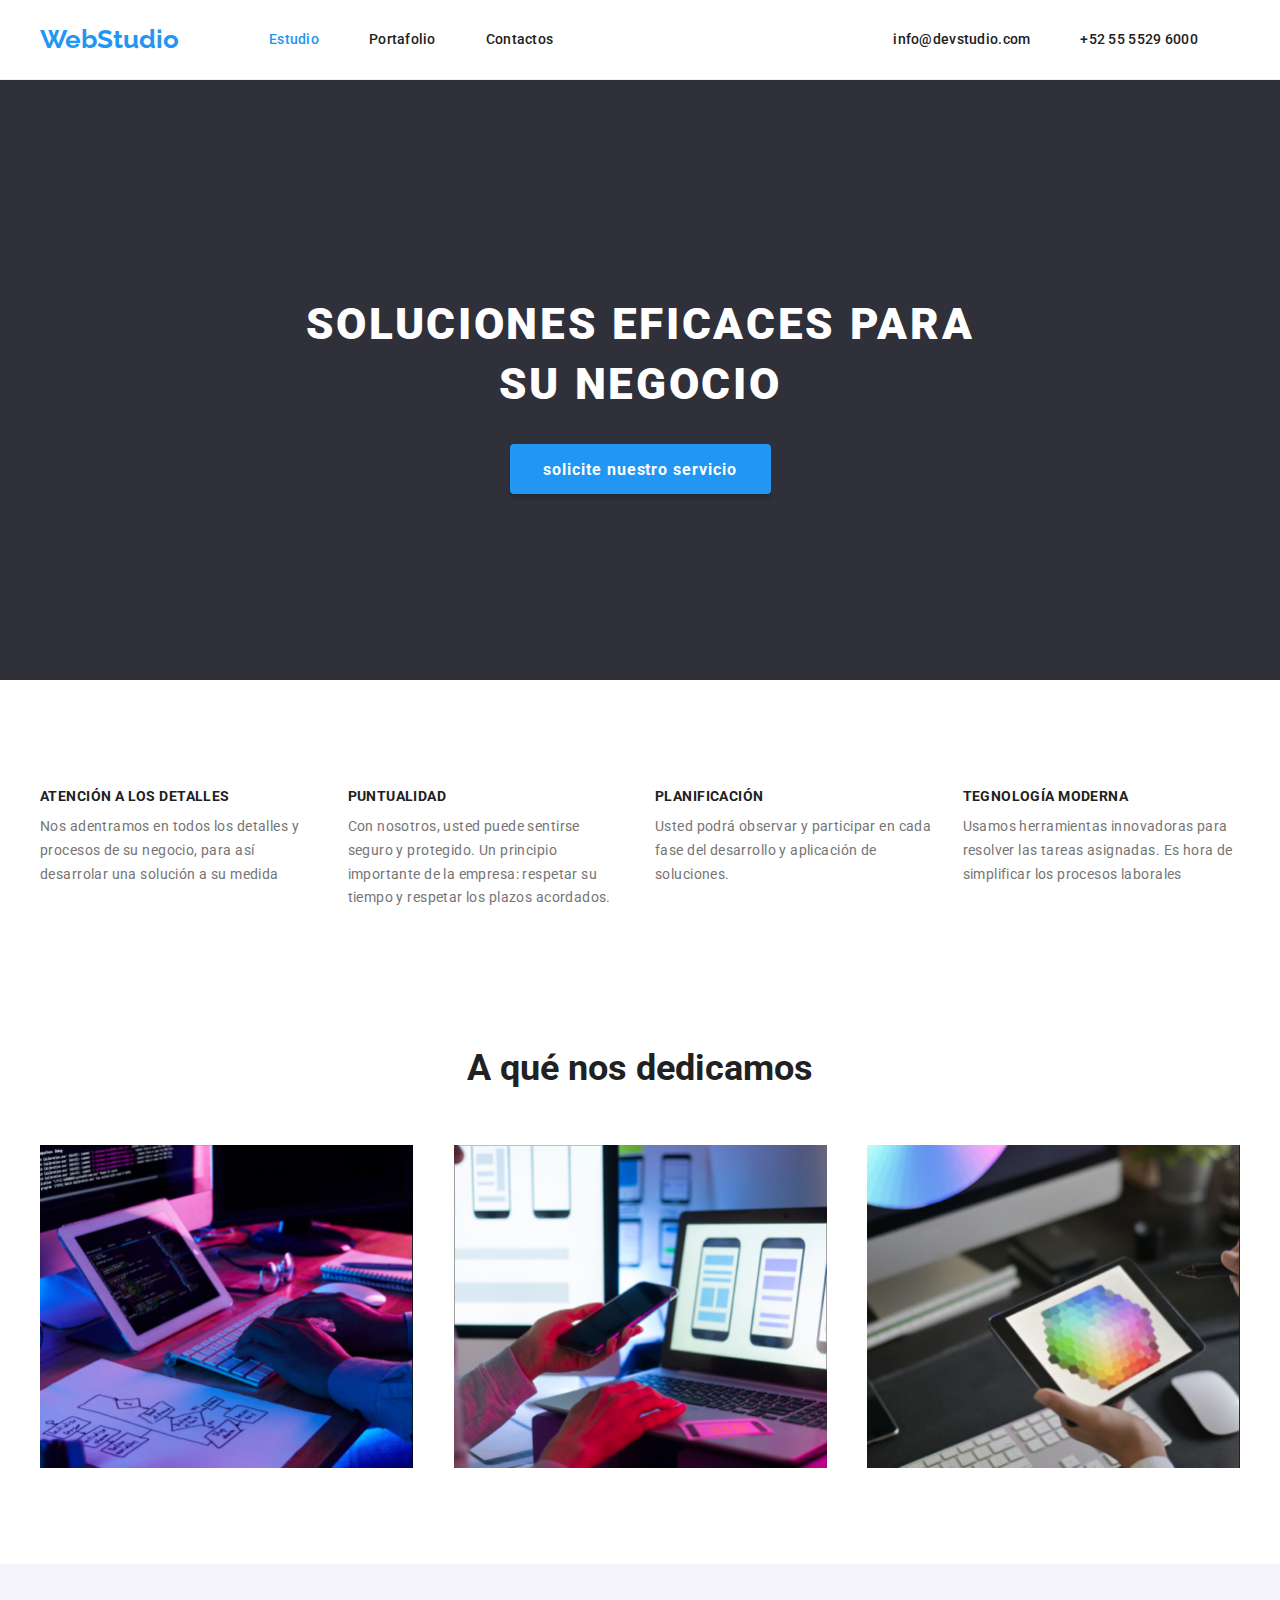
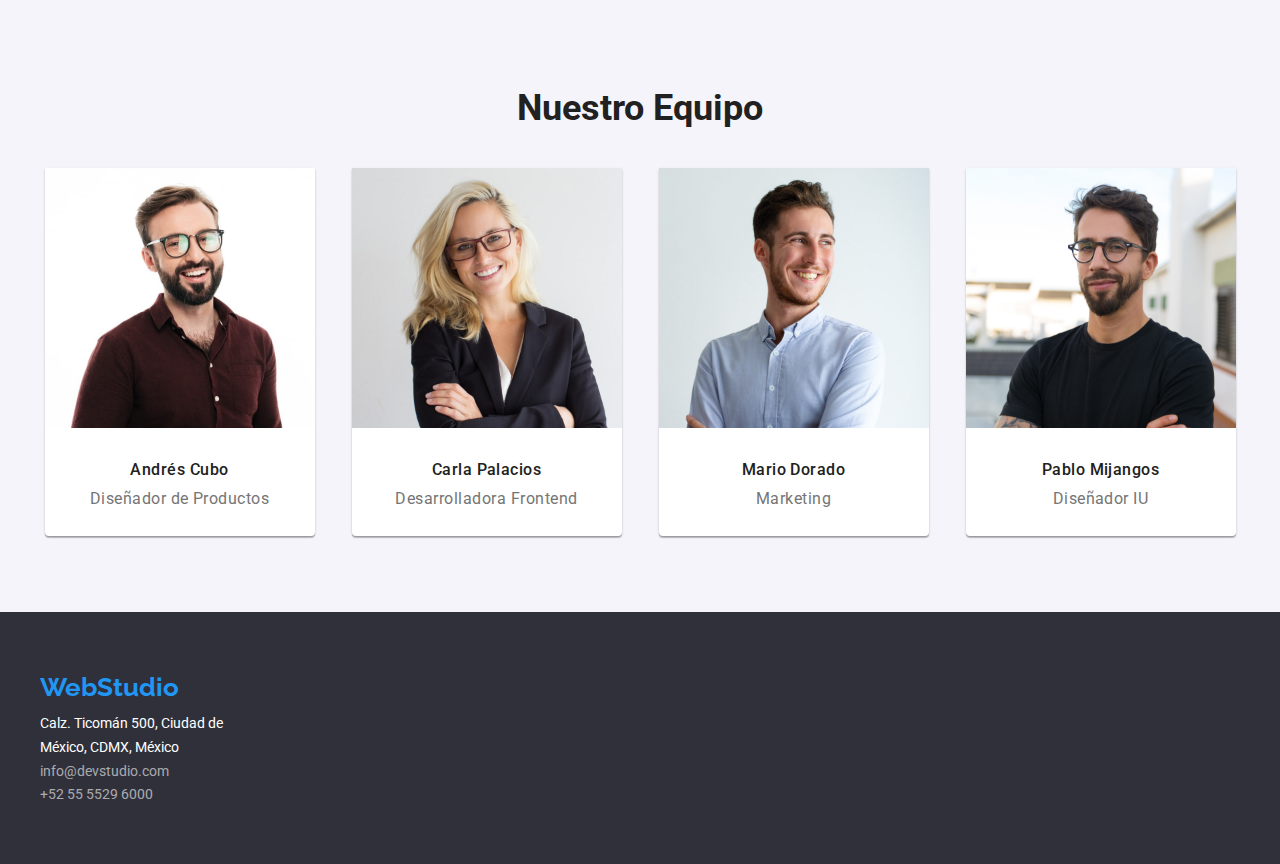
==== index.html @ 9f76a549 "t4-start-line" ====
<!DOCTYPE html>
<html lang="en">
  <head>
    <meta charset="UTF-8" />
    <meta http-equiv="X-UA-Compatible" content="IE=edge" />
    <meta name="viewport" content="width=device-width, initial-scale=1.0" />
    <title>WebStudio</title>
    <link rel="preconnect" href="https://fonts.googleapis.com" />
    <link rel="preconnect" href="https://fonts.gstatic.com" crossorigin />
    <link
      href="https://fonts.googleapis.com/css2?family=Bebas+Neue&family=Blaka&family=Montserrat:wght@400;700&family=Raleway:wght@700&family=Roboto:ital,wght@0,400;0,500;0,700;0,900;1,400;1,500;1,700&display=swap"
      rel="stylesheet"
    />
    <link
      rel="stylesheet"
      href="https://cdnjs.cloudflare.com/ajax/libs/modern-normalize/1.0.0/modern-normalize.min.css"
    />
    <link href="./css/styles.css" rel="stylesheet" />
  </head>
  <body>
    <header class="header-section container-header">
      <div class="container container-header">
        <nav class="nav-header">
          <a class="logo header-logo" href="#">WebStudio</a>
          <ul class="container-ul">
            <li>
              <a class="nav-item current" href="./index.html">Estudio</a>
            </li>
            <li>
              <a class="nav-item" href="./portfolio.html">Portafolio</a>
            </li>
            <li>
              <a class="nav-item" href="#">Contactos</a>
            </li>
          </ul>
        </nav>

        <!-- contenedor derecho -->
        <ul class="nav-info">
          <li class="phone-info">
            <a href="tel:+525555296000">+52 55 5529 6000</a>
          </li>
          <li class="email-info">
            <a href="mailto:info@devstudio.com">info@devstudio.com</a>
          </li>
        </ul>
      </div>
    </header>

    <!-- contenedor main -->
    <main>
      <section class="h1-section">
        <h1 class="h1">soluciones eficaces para su negocio</h1>
        <!-- DEFINIR EL TIPO DE ELEMENTO INPUT O BUTTON PARA EL SIGUIENTE... -->
        <button type="button" class="button-service">
          <span class="service-text-button">solicite nuestro servicio</span>
        </button>
      </section>

      <!-- contenedor servicios -->
      <section class="container services-section">
        <h2 class="services" hidden>servicios</h2>
        <ul class="container-services">
          <li class="container-service-item">
            <h3 class="service">atención a los detalles</h3>
            <p class="service-text">
              Nos adentramos en todos los detalles y procesos de su negocio,
              para así desarrolar una solución a su medida
            </p>
          </li>
          <li class="container-service-item">
            <h3 class="service">puntualidad</h3>
            <p class="service-text">
              Con nosotros, usted puede sentirse seguro y protegido. Un
              principio importante de la empresa: respetar su tiempo y respetar
              los plazos acordados.
            </p>
          </li>
          <li class="container-service-item">
            <h3 class="service">planificación</h3>
            <p class="service-text">
              Usted podrá observar y participar en cada fase del desarrollo y
              aplicación de soluciones.
            </p>
          </li>
          <li class="container-service-item">
            <h3 class="service">tegnología moderna</h3>
            <p class="service-text">
              Usamos herramientas innovadoras para resolver las tareas
              asignadas. Es hora de simplificar los procesos laborales
            </p>
          </li>
        </ul>
      </section>

      <!-- visión de la empresa -->
      <section class="container vision-section">
        <h2 class="vision-introduction">A qué nos dedicamos</h2>
        <ul class="flex-products-images">
          <li>
            <img
              class="product-image"
              src="./images/estudio.jpg"
              width="373"
              alt="equipo monitor"
            />
          </li>
          <li>
            <img
              class="product-image"
              src="./images/estudio(1).jpg"
              width="373"
              alt="equipo phone"
            />
          </li>
          <li>
            <img
              class="product-image"
              src="./images/estudio(2).jpg"
              width="373"
              alt="equipo tablet"
            />
          </li>
        </ul>
      </section>

      <!-- contenedor Team -->
      <section class="team">
        <div class="container container-team">
          <h2 class="our-team">Nuestro Equipo</h2>
          <ul class="container-ul-team">
            <li>
              <div class="worker-card">
                <img
                  class="member-image"
                  src="./images/team.jpg"
                  width="270"
                  alt="diseñador de productos, Andrés Cubo"
                />
                <h3 class="member">Andrés Cubo</h3>
                <p class="profession">Diseñador de Productos</p>
              </div>
            </li>
            <li>
              <div class="worker-card">
                <img
                  class="member-image"
                  src="./images/team(1).jpg"
                  width="270"
                  alt="desarroladora frontend, Carla Palacios"
                />
                <h3 class="member">Carla Palacios</h3>
                <p class="profession">Desarrolladora Frontend</p>
              </div>
            </li>
            <li>
              <div class="worker-card">
                <img
                  class="member-image"
                  src="./images/team(2).jpg"
                  width="270"
                  alt="marketing, Mario Dorado"
                />
                <h3 class="member">Mario Dorado</h3>
                <p class="profession">Marketing</p>
              </div>
            </li>
            <li>
              <div class="worker-card">
                <img
                  class="member-image"
                  src="./images/team(3).jpg"
                  width="270"
                  alt="diseñador IU, Pablo Mijangos"
                />
                <h3 class="member">Pablo Mijangos</h3>
                <p class="profession">Diseñador IU</p>
              </div>
            </li>
          </ul>
        </div>
      </section>
    </main>

    <!-- contenedor Footer -->
    <footer class="footer-section">
      <div class="container">
        <a
          class="logo footer-logo"
          href="#"
          target="_blank"
          rel="noreferrer noopener"
          >WebStudio</a
        >
        <address class="footer-address container-address">
          <ul>
            <li>
              <a
                href="https://goo.gl/maps/6RyMc8973b48PpKp9"
                target="blank"
                rel="noreferrer noopener"
                >Calz. Ticomán 500, Ciudad de México, CDMX, México</a
              >
            </li>
            <li class="info">
              <a href="mailto:info@devstudio.com">info@devstudio.com</a>
            </li>
            <li class="info">
              <a href="tel:+525555296000">+52 55 5529 6000</a>
            </li>
          </ul>
        </address>
      </div>
    </footer>
  </body>
</html>
---- css/styles.css ----
/* variables */

:root {
  --main-interaction-color: #2196f3;
  --main-footer-color: #2f303a;
  --white-text-color: #ffffff;
  --text-color: #757575;
  --color-black: #000000;
  --nav-item-color: #212121;
  --contenedor-team-color: #f5f4fa;
  --border-cards-color: #eeeeee;
}

/* individual elementos */

/* html {
  cursor: url(../images/Vector.png);
} */

body {
  font-family: 'Roboto', sans-serif;
  font-size: 14px;
  line-height: 1;
  font-weight: 400;
  background-color: var(--white-text-color);
  margin: 0 auto;
}

a {
  color: currentColor;
  text-decoration: none;
}

/* pseudo clases */ /* pseudo clases */ /* pseudo clases */

[class='header-section'] a:hover,
[class='footer-section'] a:hover {
  cursor: pointer;
}

[class='nav-info'] a:hover {
  cursor: pointer;
  color: var(--main-interaction-color);
}

[class='header-section'] a:active,
.nav-info > li:active,
.container-ul a:active {
  color: var(--main-interaction-color);
}

.button-images:hover,
.button-service:hover {
  background-color: var(--main-interaction-color);
  color: var(--white-text-color);
  box-shadow: 0px 3px 1px rgba(0, 0, 0, 0.1), 0px 1px 2px rgba(0, 0, 0, 0.08),
    0px 2px 2px rgba(0, 0, 0, 0.12);
  cursor: pointer;
}

/* clases */ /* clases */ /* clases */ /* clases */

ul {
  list-style-type: none;
  padding: 0;
  margin: 0;
}

.container {
  width: 1200px;
  margin: 0 auto;
}

/* contenedor header */

.header-section {
  border-bottom: 1px solid var(--border-cards-color);
}

.container-header {
  display: flex;
  align-items: center;
  height: 80px;
  gap: 340px;
}

.nav-header {
  display: flex;
  gap: 90px;
  align-items: center;
}

.container-ul {
  display: flex;
  gap: 50px;
}

.logo {
  font-family: 'Raleway';
  font-weight: 700;
  font-size: 26px;
  line-height: 1.19;
  color: var(--main-interaction-color);
}

.header-logo {
}

.nav-item {
  font-family: 'Roboto';
  font-weight: 500;
  font-size: 14px;
  line-height: 1.14;
  color: var(--nav-item-color);
  display: flex;
  letter-spacing: 0.02em;
}

.nav-info {
  font-family: 'Roboto';
  font-weight: 500;
  font-size: 14px;
  line-height: 1.14;
  color: var(--nav-item-color);
  letter-spacing: 0.02em;
  display: flex;
  flex-direction: row-reverse;
  gap: 50px;
}

.current {
  color: var(--main-interaction-color);
}

/* contenedor main */

.h1-section {
  background-color: var(--main-footer-color);
  height: 600px;
  display: flex;
  flex-direction: column;
  justify-content: center;
  align-items: center;
}

.h1 {
  font-family: 'Roboto';
  font-weight: 900;
  font-size: 44px;
  line-height: 1.36;
  width: 696px;
  height: 120px;
  color: var(--white-text-color);
  text-align: center;
  letter-spacing: 0.06em;
  text-transform: uppercase;
}

.button-service {
  font-family: 'Roboto';
  font-weight: 700;
  font-size: 16px;
  line-height: 1.87;
  width: 261px;
  height: 50px;
  border: 0;
  background-color: var(--main-interaction-color);
  box-shadow: 0px 4px 4px rgba(0, 0, 0, 0.15);
  border-radius: 4px;
}

.service-text-button {
  color: var(--white-text-color);
  letter-spacing: 0.06em;
}

/* contenedor main portfolio ---------------------------*/

.button-images {
  font-family: 'Roboto';
  font-weight: 500;
  font-size: 16px;
  line-height: 1.6;
  background-color: var(--contenedor-team-color);
  color: var(--nav-item-color);
  flex-basis: calc((100% - 32px) / 5);
  border: 0;
  border-radius: 4px;
  /* margin: 0 4px; */
  padding: 6px 24px;
}

.current-button {
  color: var(--white-text-color);
  background-color: var(--main-interaction-color);
}

.container-buttons {
  display: flex;
  flex-direction: row;
  justify-content: center;
  margin-top: 112px;
  gap: 8px;
}

/* contenedor main portfolio imagenes */

.container-cards {
  display: flex;
  flex-direction: row;
  flex-wrap: wrap;
  /* justify-content: space-between; */
  margin-top: 50px;
  padding-bottom: 82px;
  column-gap: 30px;
}

.card-area {
  margin-bottom: 30px;
  border: 1px solid var(--border-cards-color);
  /* flex-basis: calc((100% - 180px) / 9); */
  flex-basis: calc((100% - 240px) / 9);
}

.card-area:hover {
  border: 1px solid var(--border-cards-color);
  box-shadow: 0px 1px 1px rgba(0, 0, 0, 0.12), 0px 4px 4px rgba(0, 0, 0, 0.06),
    1px 4px 6px rgba(0, 0, 0, 0.16);
  cursor: pointer;
}

.orientation-project {
  font-family: 'Roboto';
  font-weight: 700;
  font-size: 18px;
  line-height: 2;
  color: var(--nav-item-color);
  width: 322px;
  height: 36px;
  padding-left: 24px;
  margin-bottom: 4px;
}

.area {
  font-family: 'Roboto';
  font-style: normal;
  font-weight: 400;
  font-size: 16px;
  line-height: 1.87;
  color: var(--text-color);
  width: 322px;
  height: 30px;
  padding-left: 24px;
  margin-top: 4px;
}

/* contenedor servicios */

.services-section {
  display: flex;
  flex-direction: column;
  justify-content: center;
  margin-top: 95px;
  margin-bottom: 94px;
}

.container-services {
  display: flex;
  gap: 30px;
}

.container-service-item {
  display: inline-block;
  flex-basis: calc((100% - 90px) / 4);
}

.service {
  font-family: 'Roboto';
  font-weight: 700;
  font-size: 14px;
  line-height: 1.14;
  color: var(--nav-item-color);
  letter-spacing: 0.03em;
  text-transform: uppercase;
  margin-bottom: 10px;
}

.service-text {
  font-family: 'Roboto';
  font-weight: 400;
  font-size: 14px;
  line-height: 1.7;
  color: var(--text-color);
  letter-spacing: 0.03em;
  margin-top: 10px;
}

/* contenedor vision de la empresa */

.vision-section {
  display: flex;
  flex-direction: column;
  justify-content: center;
  margin-top: 94px;
  margin-bottom: 94px;
}

.vision-introduction {
  font-family: 'Roboto';
  font-weight: 700;
  font-size: 36px;
  line-height: 1.16;
  color: var(--nav-item-color);
  text-align: center;
  margin-bottom: 55.05px;
}

.flex-products-images {
  display: flex;
  justify-content: space-between;
}

/* contenedor team */

.container-team {
  display: flex;
  flex-direction: column;
  align-items: center;
  height: 648px;
}

.container-ul-team {
  display: flex;
  flex-direction: row;
  gap: 37px;
}

.team {
  background-color: var(--contenedor-team-color);
}

.our-team {
  font-family: 'Roboto';
  font-weight: 700;
  font-size: 36px;
  line-height: 1.16;
  color: var(--nav-item-color);
  height: 42px;
  padding-top: 94px;
  padding-bottom: 50px;
}

.member {
  font-family: 'Roboto';
  font-weight: 500;
  font-size: 16px;
  line-height: 1.18;
  color: var(--nav-item-color);
  text-align: center;
  letter-spacing: 0.03em;
  padding-top: 15px;
  margin-bottom: 10px;
}

.profession {
  font-family: 'Roboto';
  font-weight: 400;
  font-size: 16px;
  line-height: 1.18;
  color: var(--text-color);
  text-align: center;
  letter-spacing: 0.03em;
  margin-top: 10px;
}

.worker-card {
  background-color: var(--white-text-color);
  width: 270px;
  height: 368px;
  box-shadow: 0px 1px 3px rgba(0, 0, 0, 0.12), 0px 1px 1px rgba(0, 0, 0, 0.14),
    0px 2px 1px rgba(0, 0, 0, 0.2);
  border-radius: 0px 0px 4px 4px;
}

/* contenedor footer */

.footer-section {
  display: flex;
  flex-direction: column;
  justify-content: center;
  background-color: var(--main-footer-color);
  height: 252px;
}

.footer-logo {
  margin-bottom: 9px;
}

.container-address {
  height: 92px;
  margin-top: 9px;
  width: 231px;
}

.footer-address {
  font-style: normal;
  font-weight: 400;
  font-size: 14px;
  line-height: 1.7;
  color: var(--white-text-color);
}

.info {
  color: rgba(255, 255, 255, 0.6);
}
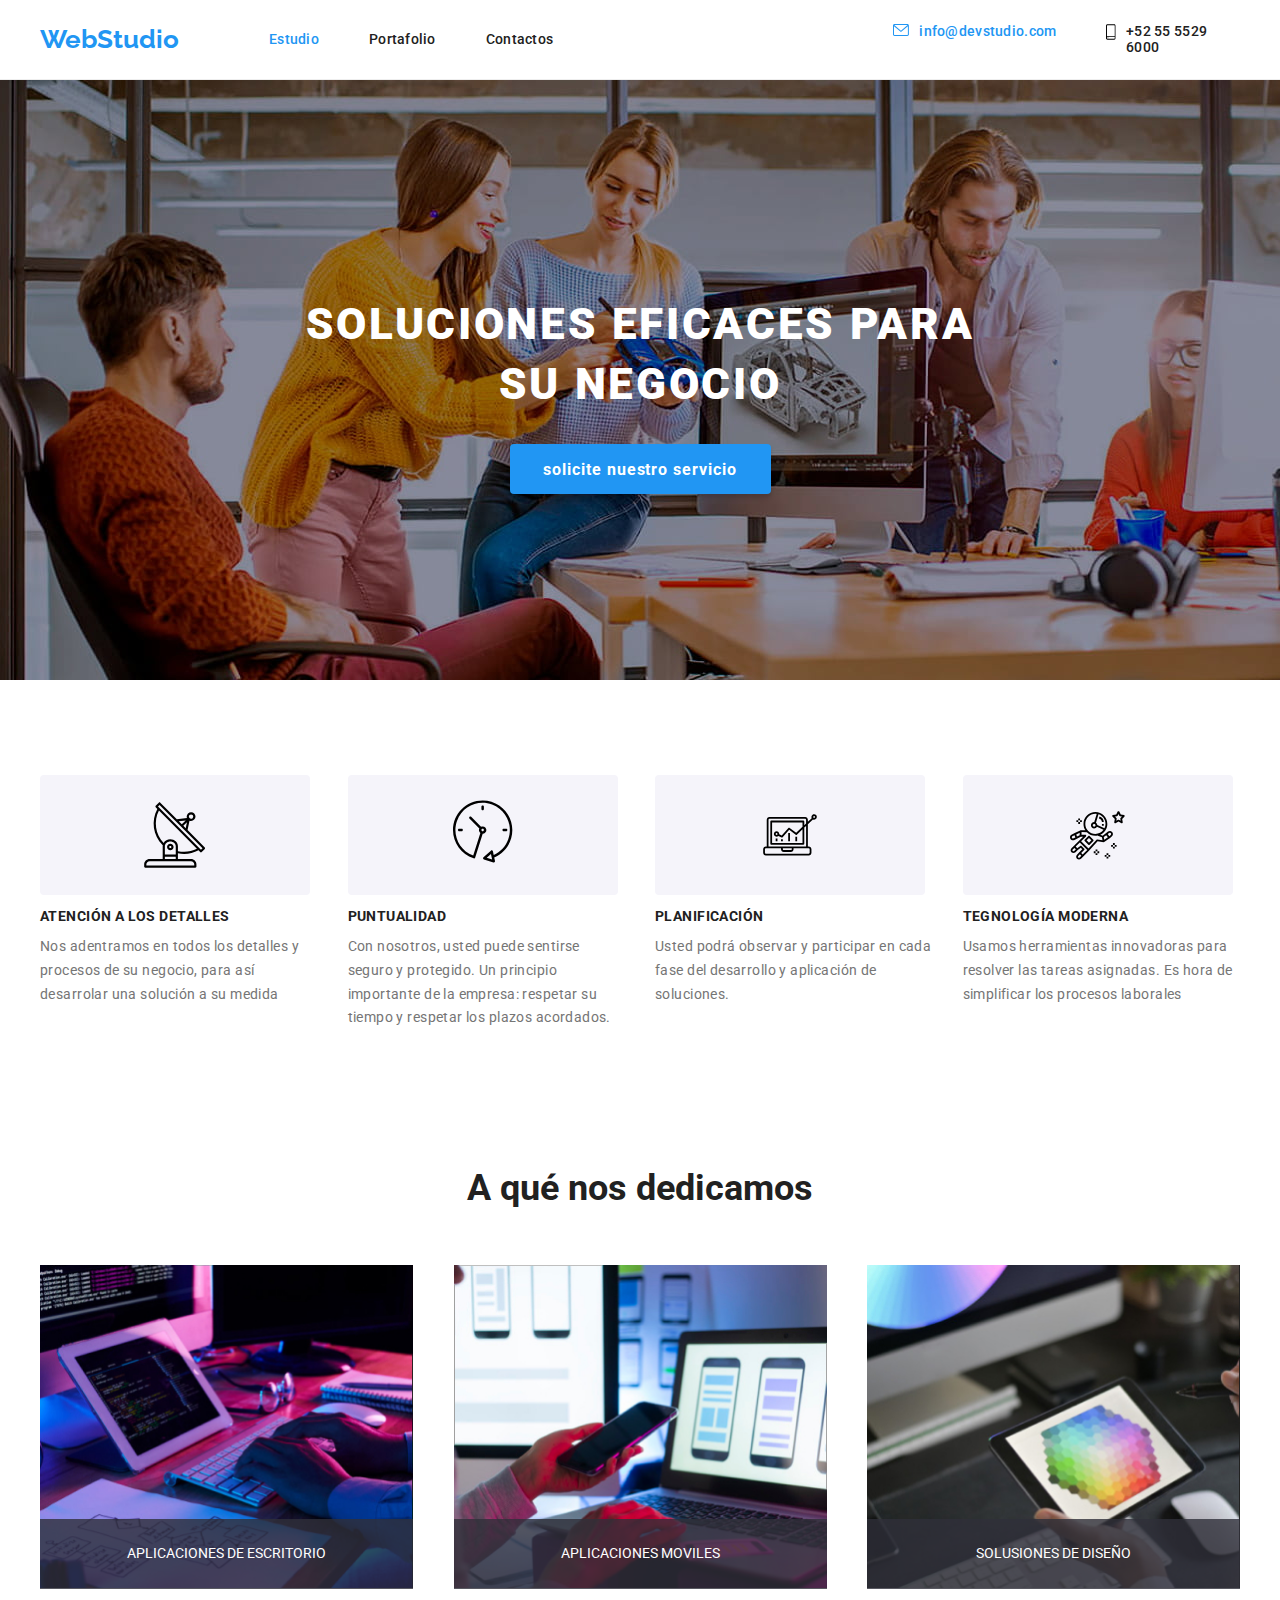
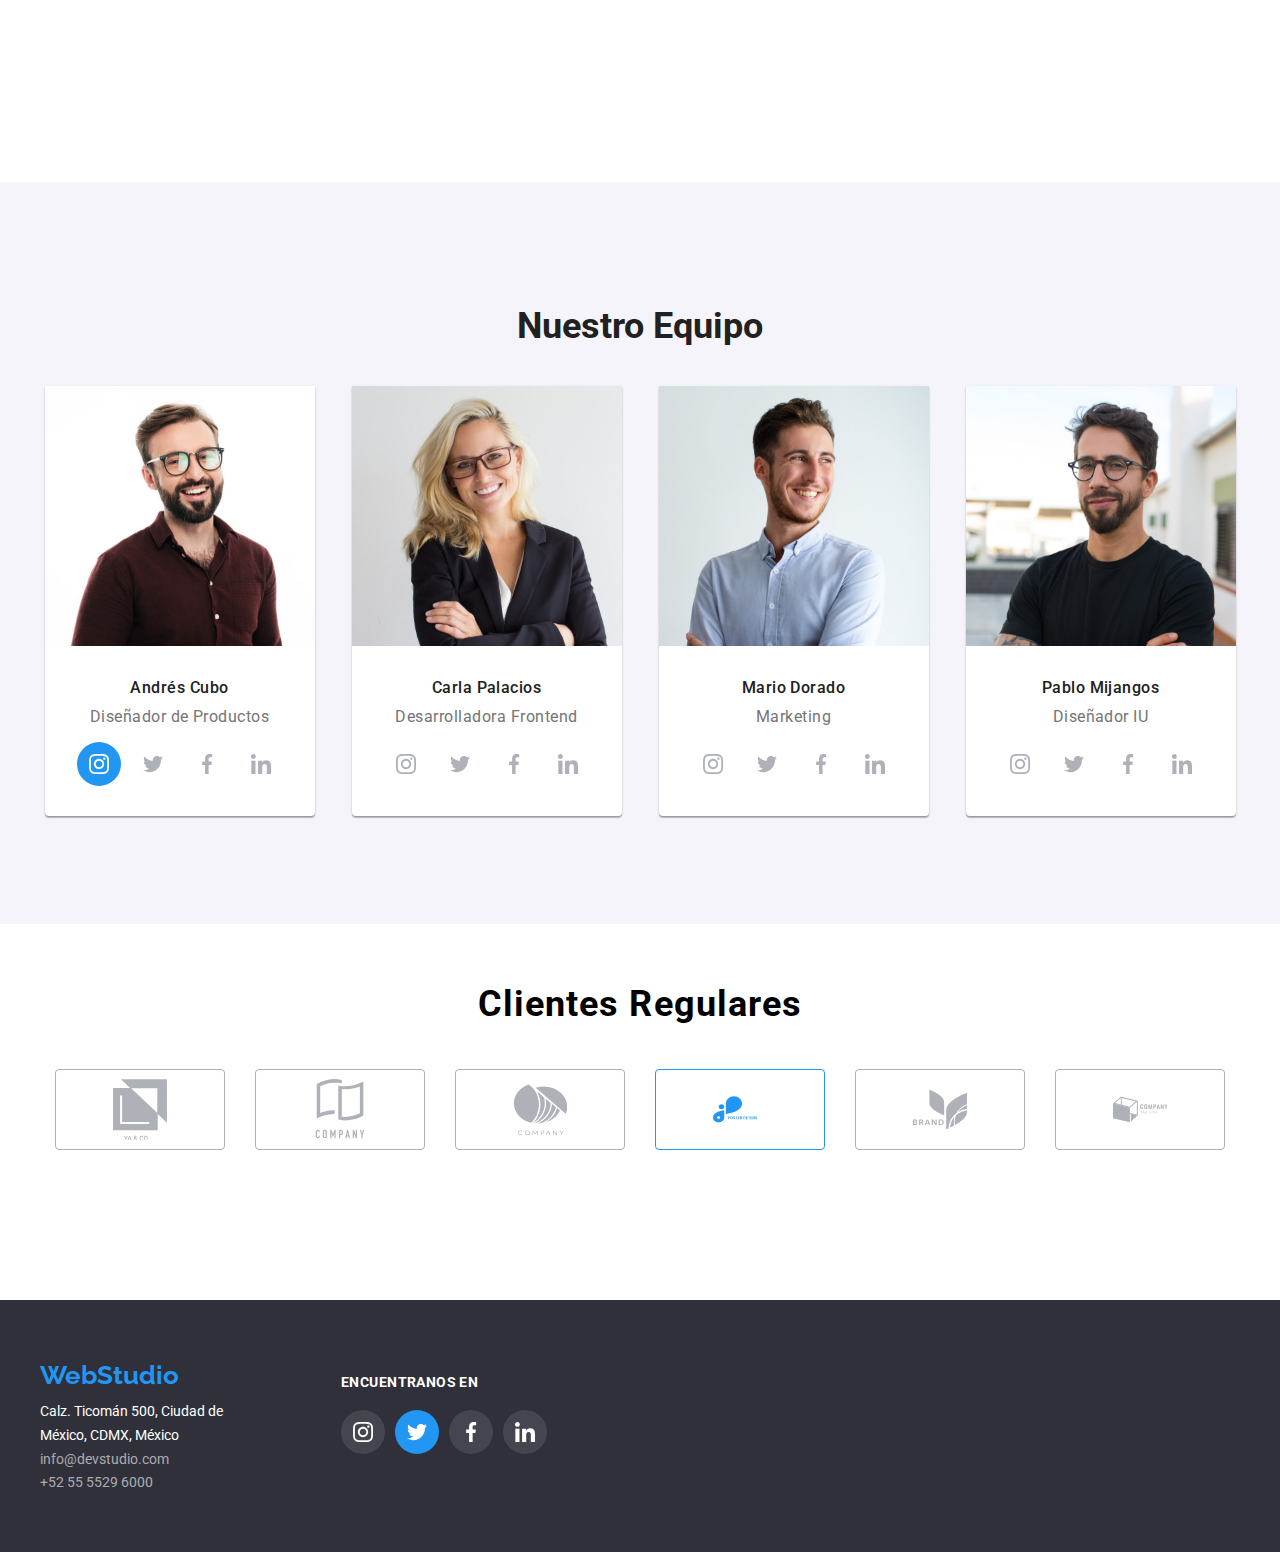
==== commit fb3bd0e2: "t4-first-send" ====
--- a/index.html
+++ b/index.html
@@ -38,9 +38,15 @@
         <!-- contenedor derecho -->
         <ul class="nav-info">
           <li class="phone-info">
+            <svg class="icon-n" width="10" height="16">
+              <use href="./images/icons.svg#icon-n-phone"></use>
+            </svg>
             <a href="tel:+525555296000">+52 55 5529 6000</a>
           </li>
-          <li class="email-info">
+          <li class="email-info current current-fill">
+            <svg class="icon-n" width="16" height="12">
+              <use href="./images/icons.svg#icon-n-mail"></use>
+            </svg>
             <a href="mailto:info@devstudio.com">info@devstudio.com</a>
           </li>
         </ul>
@@ -62,6 +68,11 @@
         <h2 class="services" hidden>servicios</h2>
         <ul class="container-services">
           <li class="container-service-item">
+            <div class="service-icons">
+              <svg class="icon-service" width="65.32" height="70">
+                <use href="./images/icons.svg#icon-antena1"></use>
+              </svg>
+            </div>
             <h3 class="service">atención a los detalles</h3>
             <p class="service-text">
               Nos adentramos en todos los detalles y procesos de su negocio,
@@ -69,6 +80,11 @@
             </p>
           </li>
           <li class="container-service-item">
+            <div class="service-icons">
+              <svg class="icon-service" width="66.96" height="70">
+                <use href="./images/icons.svg#icon-reloj1"></use>
+              </svg>
+            </div>
             <h3 class="service">puntualidad</h3>
             <p class="service-text">
               Con nosotros, usted puede sentirse seguro y protegido. Un
@@ -77,6 +93,11 @@
             </p>
           </li>
           <li class="container-service-item">
+            <div class="service-icons">
+              <svg class="icon-service" width="70" height="53.69">
+                <use href="./images/icons.svg#icon-diagrama1"></use>
+              </svg>
+            </div>
             <h3 class="service">planificación</h3>
             <p class="service-text">
               Usted podrá observar y participar en cada fase del desarrollo y
@@ -84,6 +105,11 @@
             </p>
           </li>
           <li class="container-service-item">
+            <div class="service-icons">
+              <svg class="icon-service" width="54.83" height="60.66">
+                <use href="./images/icons.svg#icon-astronauta1"></use>
+              </svg>
+            </div>
             <h3 class="service">tegnología moderna</h3>
             <p class="service-text">
               Usamos herramientas innovadoras para resolver las tareas
@@ -104,6 +130,7 @@
               width="373"
               alt="equipo monitor"
             />
+            <p class="text-relative">aplicaciones de escritorio</p>
           </li>
           <li>
             <img
@@ -112,6 +139,7 @@
               width="373"
               alt="equipo phone"
             />
+            <p class="text-relative">aplicaciones moviles</p>
           </li>
           <li>
             <img
@@ -120,6 +148,7 @@
               width="373"
               alt="equipo tablet"
             />
+            <p class="text-relative">solusiones de diseño</p>
           </li>
         </ul>
       </section>
@@ -139,6 +168,60 @@
                 />
                 <h3 class="member">Andrés Cubo</h3>
                 <p class="profession">Diseñador de Productos</p>
+                <ul class="team-icons">
+                  <a
+                    href="https://www.instagram.com/?hl=en"
+                    target="_blank"
+                    rel="noreferrer noopener"
+                  >
+                    <li class="icon-team current-fondo">
+                      <svg class="icon-t current-fill-2" width="20" heght="20">
+                        <use
+                          href="./images/icons.svg#icon-social-instagram"
+                        ></use>
+                      </svg>
+                    </li>
+                  </a>
+                  <a
+                    href="https://twitter.com/"
+                    target="_blank"
+                    rel="noreferrer noopener"
+                  >
+                    <li class="icon-team">
+                      <svg class="icon-t" width="20" heght="20">
+                        <use
+                          href="./images/icons.svg#icon-social-twitter"
+                        ></use>
+                      </svg>
+                    </li>
+                  </a>
+                  <a
+                    href="https://es-la.facebook.com/"
+                    target="_blank"
+                    rel="noreferrer noopener"
+                  >
+                    <li class="icon-team">
+                      <svg class="icon-t" width="20" heght="20">
+                        <use
+                          href="./images/icons.svg#icon-social-facebook"
+                        ></use>
+                      </svg>
+                    </li>
+                  </a>
+                  <a
+                    href="https://www.linkedin.com/"
+                    target="_blank"
+                    rel="noreferrer noopener"
+                  >
+                    <li class="icon-team">
+                      <svg class="icon-t" width="20" heght="20">
+                        <use
+                          href="./images/icons.svg#icon-social-linkedin"
+                        ></use>
+                      </svg>
+                    </li>
+                  </a>
+                </ul>
               </div>
             </li>
             <li>
@@ -151,6 +234,60 @@
                 />
                 <h3 class="member">Carla Palacios</h3>
                 <p class="profession">Desarrolladora Frontend</p>
+                <ul class="team-icons">
+                  <a
+                    href="https://www.instagram.com/?hl=en"
+                    target="_blank"
+                    rel="noreferrer noopener"
+                  >
+                    <li class="icon-team">
+                      <svg class="icon-t" width="20" heght="20">
+                        <use
+                          href="./images/icons.svg#icon-social-instagram"
+                        ></use>
+                      </svg>
+                    </li>
+                  </a>
+                  <a
+                    href="https://twitter.com/"
+                    target="_blank"
+                    rel="noreferrer noopener"
+                  >
+                    <li class="icon-team">
+                      <svg class="icon-t" width="20" heght="20">
+                        <use
+                          href="./images/icons.svg#icon-social-twitter"
+                        ></use>
+                      </svg>
+                    </li>
+                  </a>
+                  <a
+                    href="https://es-la.facebook.com/"
+                    target="_blank"
+                    rel="noreferrer noopener"
+                  >
+                    <li class="icon-team">
+                      <svg class="icon-t" width="20" heght="20">
+                        <use
+                          href="./images/icons.svg#icon-social-facebook"
+                        ></use>
+                      </svg>
+                    </li>
+                  </a>
+                  <a
+                    href="https://www.linkedin.com/"
+                    target="_blank"
+                    rel="noreferrer noopener"
+                  >
+                    <li class="icon-team">
+                      <svg class="icon-t" width="20" heght="20">
+                        <use
+                          href="./images/icons.svg#icon-social-linkedin"
+                        ></use>
+                      </svg>
+                    </li>
+                  </a>
+                </ul>
               </div>
             </li>
             <li>
@@ -163,6 +300,60 @@
                 />
                 <h3 class="member">Mario Dorado</h3>
                 <p class="profession">Marketing</p>
+                <ul class="team-icons">
+                  <a
+                    href="https://www.instagram.com/?hl=en"
+                    target="_blank"
+                    rel="noreferrer noopener"
+                  >
+                    <li class="icon-team">
+                      <svg class="icon-t" width="20" heght="20">
+                        <use
+                          href="./images/icons.svg#icon-social-instagram"
+                        ></use>
+                      </svg>
+                    </li>
+                  </a>
+                  <a
+                    href="https://twitter.com/"
+                    target="_blank"
+                    rel="noreferrer noopener"
+                  >
+                    <li class="icon-team">
+                      <svg class="icon-t" width="20" heght="20">
+                        <use
+                          href="./images/icons.svg#icon-social-twitter"
+                        ></use>
+                      </svg>
+                    </li>
+                  </a>
+                  <a
+                    href="https://es-la.facebook.com/"
+                    target="_blank"
+                    rel="noreferrer noopener"
+                  >
+                    <li class="icon-team">
+                      <svg class="icon-t" width="20" heght="20">
+                        <use
+                          href="./images/icons.svg#icon-social-facebook"
+                        ></use>
+                      </svg>
+                    </li>
+                  </a>
+                  <a
+                    href="https://www.linkedin.com/"
+                    target="_blank"
+                    rel="noreferrer noopener"
+                  >
+                    <li class="icon-team">
+                      <svg class="icon-t" width="20" heght="20">
+                        <use
+                          href="./images/icons.svg#icon-social-linkedin"
+                        ></use>
+                      </svg>
+                    </li>
+                  </a>
+                </ul>
               </div>
             </li>
             <li>
@@ -175,41 +366,187 @@
                 />
                 <h3 class="member">Pablo Mijangos</h3>
                 <p class="profession">Diseñador IU</p>
+                <ul class="team-icons">
+                  <a
+                    href="https://www.instagram.com/?hl=en"
+                    target="_blank"
+                    rel="noreferrer noopener"
+                  >
+                    <li class="icon-team">
+                      <svg class="icon-t" width="20" heght="20">
+                        <use
+                          href="./images/icons.svg#icon-social-instagram"
+                        ></use>
+                      </svg>
+                    </li>
+                  </a>
+                  <a
+                    href="https://twitter.com/"
+                    target="_blank"
+                    rel="noreferrer noopener"
+                  >
+                    <li class="icon-team">
+                      <svg class="icon-t" width="20" heght="20">
+                        <use
+                          href="./images/icons.svg#icon-social-twitter"
+                        ></use>
+                      </svg>
+                    </li>
+                  </a>
+                  <a
+                    href="https://es-la.facebook.com/"
+                    target="_blank"
+                    rel="noreferrer noopener"
+                  >
+                    <li class="icon-team">
+                      <svg class="icon-t" width="20" heght="20">
+                        <use
+                          href="./images/icons.svg#icon-social-facebook"
+                        ></use>
+                      </svg>
+                    </li>
+                  </a>
+                  <a
+                    href="https://www.linkedin.com/"
+                    target="_blank"
+                    rel="noreferrer noopener"
+                  >
+                    <li class="icon-team">
+                      <svg class="icon-t" width="20" heght="20">
+                        <use
+                          href="./images/icons.svg#icon-social-linkedin"
+                        ></use>
+                      </svg>
+                    </li>
+                  </a>
+                </ul>
               </div>
             </li>
           </ul>
         </div>
       </section>
+
+      <!-- container costumers -->
+      <section class="container-costumers">
+        <h2>Clientes Regulares</h2>
+        <ul class="costumer-icons">
+          <li class="costum-icon-contain">
+            <svg class="icon-costumer" width="54.83" height="60.66">
+              <use href="./images/icons.svg#icon-grupo1"></use>
+            </svg>
+          </li>
+          <li class="costum-icon-contain">
+            <svg class="icon-costumer" width="54.83" height="60.66">
+              <use href="./images/icons.svg#icon-grupo2"></use>
+            </svg>
+          </li>
+          <li class="costum-icon-contain">
+            <svg class="icon-costumer" width="54.83" height="60.66">
+              <use href="./images/icons.svg#icon-grupo3"></use>
+            </svg>
+          </li>
+          <li class="costum-icon-contain current-borde">
+            <svg
+              class="icon-costumer current-fill"
+              width="54.83"
+              height="60.66"
+            >
+              <use href="./images/icons.svg#icon-grupo4"></use>
+            </svg>
+          </li>
+          <li class="costum-icon-contain">
+            <svg class="icon-costumer" width="54.83" height="60.66">
+              <use href="./images/icons.svg#icon-grupo5"></use>
+            </svg>
+          </li>
+          <li class="costum-icon-contain">
+            <svg class="icon-costumer" width="54.83" height="60.66">
+              <use href="./images/icons.svg#icon-grupo6"></use>
+            </svg>
+          </li>
+        </ul>
+      </section>
     </main>
 
     <!-- contenedor Footer -->
     <footer class="footer-section">
-      <div class="container">
-        <a
-          class="logo footer-logo"
-          href="#"
-          target="_blank"
-          rel="noreferrer noopener"
-          >WebStudio</a
-        >
-        <address class="footer-address container-address">
-          <ul>
-            <li>
-              <a
-                href="https://goo.gl/maps/6RyMc8973b48PpKp9"
-                target="blank"
-                rel="noreferrer noopener"
-                >Calz. Ticomán 500, Ciudad de México, CDMX, México</a
-              >
-            </li>
-            <li class="info">
-              <a href="mailto:info@devstudio.com">info@devstudio.com</a>
-            </li>
-            <li class="info">
-              <a href="tel:+525555296000">+52 55 5529 6000</a>
-            </li>
+      <div class="container footer-container">
+        <div>
+          <a
+            class="logo footer-logo"
+            href="#"
+            target="_blank"
+            rel="noreferrer noopener"
+            >WebStudio</a
+          >
+          <address class="footer-address container-address">
+            <ul>
+              <li>
+                <a
+                  href="https://goo.gl/maps/6RyMc8973b48PpKp9"
+                  target="blank"
+                  rel="noreferrer noopener"
+                  >Calz. Ticomán 500, Ciudad de México, CDMX, México</a
+                >
+              </li>
+              <li class="info">
+                <a href="mailto:info@devstudio.com">info@devstudio.com</a>
+              </li>
+              <li class="info">
+                <a href="tel:+525555296000">+52 55 5529 6000</a>
+              </li>
+            </ul>
+          </address>
+        </div>
+        <div class="f-icons">
+          <p>encuentranos en</p>
+          <ul class="footer-icons">
+            <a
+              href="https://www.instagram.com/?hl=en"
+              target="_blank"
+              rel="noreferrer noopener"
+            >
+              <li class="icon-footer">
+                <svg class="icon-f" width="20" heght="20">
+                  <use href="./images/icons.svg#icon-social-instagram"></use>
+                </svg>
+              </li>
+            </a>
+            <a
+              href="https://twitter.com/"
+              target="_blank"
+              rel="noreferrer noopener"
+            >
+              <li class="icon-footer current-fondo">
+                <svg class="icon-f" width="20" heght="20">
+                  <use href="./images/icons.svg#icon-social-twitter"></use>
+                </svg>
+              </li>
+            </a>
+            <a
+              href="https://es-la.facebook.com/"
+              target="_blank"
+              rel="noreferrer noopener"
+            >
+              <li class="icon-footer">
+                <svg class="icon-f" width="20" heght="20">
+                  <use href="./images/icons.svg#icon-social-facebook"></use>
+                </svg>
+              </li>
+            </a>
+            <a
+              href="https://www.linkedin.com/"
+              target="_blank"
+              rel="noreferrer noopener"
+            >
+              <li class="icon-footer">
+                <svg class="icon-f" width="20" heght="20">
+                  <use href="./images/icons.svg#icon-social-linkedin"></use>
+                </svg>
+              </li>
+            </a>
           </ul>
-        </address>
+        </div>
       </div>
     </footer>
   </body>
--- a/css/styles.css
+++ b/css/styles.css
@@ -1,4 +1,5 @@
 /* variables */
+/* mejorar orden y funcionalidad del archivo css */
 
 :root {
   --main-interaction-color: #2196f3;
@@ -9,6 +10,10 @@
   --nav-item-color: #212121;
   --contenedor-team-color: #f5f4fa;
   --border-cards-color: #eeeeee;
+  --border-icons-color: #afb1b8;
+  --f-circle-social-color: #ffffff1a;
+  --h1-image-color: #2f303a66;
+  --text-relative-color: #2f303acc;
 }
 
 /* individual elementos */
@@ -38,9 +43,11 @@
   cursor: pointer;
 }
 
-[class='nav-info'] a:hover {
+[class='nav-info'] *:hover {
+  /* [class='nav-info'] svg:hover { */
   cursor: pointer;
   color: var(--main-interaction-color);
+  fill: var(--main-interaction-color);
 }
 
 [class='header-section'] a:active,
@@ -95,6 +102,16 @@
   gap: 50px;
 }
 
+.phone-info {
+  display: flex;
+  gap: 10px;
+}
+
+.email-info {
+  display: flex;
+  gap: 10px;
+}
+
 .logo {
   font-family: 'Raleway';
   font-weight: 700;
@@ -128,10 +145,6 @@
   gap: 50px;
 }
 
-.current {
-  color: var(--main-interaction-color);
-}
-
 /* contenedor main */
 
 .h1-section {
@@ -141,6 +154,8 @@
   flex-direction: column;
   justify-content: center;
   align-items: center;
+  background-image: url('../images/Imagen.jpg');
+  fill: var(--h1-image-color);
 }
 
 .h1 {
@@ -295,6 +310,20 @@
   margin-top: 10px;
 }
 
+/* service section icons */
+.service-icons {
+  display: flex;
+  justify-content: center;
+  align-items: center;
+  height: 120px;
+  width: 270px;
+  border-radius: 4px;
+  background-color: var(--contenedor-team-color);
+}
+
+.icon-service {
+}
+
 /* contenedor vision de la empresa */
 
 .vision-section {
@@ -320,6 +349,18 @@
   justify-content: space-between;
 }
 
+.text-relative {
+  text-align: center;
+  padding-top: 27px;
+  text-transform: uppercase;
+  color: var(--white-text-color);
+  /* margin: 27px auto; */
+  position: relative;
+  height: 70px;
+  top: -85px;
+  background-color: var(--text-relative-color);
+}
+
 /* contenedor team */
 
 .container-team {
@@ -337,6 +378,7 @@
 
 .team {
   background-color: var(--contenedor-team-color);
+  padding-bottom: 94px;
 }
 
 .our-team {
@@ -376,12 +418,43 @@
 .worker-card {
   background-color: var(--white-text-color);
   width: 270px;
-  height: 368px;
+  /* height: 368px; */
+
   box-shadow: 0px 1px 3px rgba(0, 0, 0, 0.12), 0px 1px 1px rgba(0, 0, 0, 0.14),
     0px 2px 1px rgba(0, 0, 0, 0.2);
   border-radius: 0px 0px 4px 4px;
 }
 
+.team-icons {
+  display: flex;
+  justify-content: center;
+  gap: 10px;
+  /* height: 44px; */
+  /* width: 206px; */
+  border-radius: 0px;
+}
+
+.icon-team {
+  display: flex;
+  justify-content: center;
+  margin-bottom: 30px;
+  border-radius: 50%;
+  width: 44px;
+  height: 44px;
+}
+
+.icon-t {
+  fill: var(--border-icons-color);
+}
+
+.icon-team:hover {
+  background-color: var(--main-interaction-color);
+}
+
+.icon-t:hover {
+  fill: var(--white-text-color);
+}
+
 /* contenedor footer */
 
 .footer-section {
@@ -390,6 +463,12 @@
   justify-content: center;
   background-color: var(--main-footer-color);
   height: 252px;
+}
+
+.footer-container {
+  display: flex;
+  flex-wrap: wrap;
+  gap: 70px;
 }
 
 .footer-logo {
@@ -413,3 +492,119 @@
 .info {
   color: rgba(255, 255, 255, 0.6);
 }
+
+.f-icons > p {
+  margin-bottom: 20px;
+  font-size: 14px;
+  font-weight: 700;
+  line-height: 16px;
+  letter-spacing: 0.03em;
+  text-transform: uppercase;
+  color: var(--white-text-color);
+}
+
+/* footer icons section */
+
+.footer-icons {
+  display: flex;
+  justify-content: center;
+  gap: 10px;
+  /* height: 44px; */
+  /* width: 206px; */
+  border-radius: 0px;
+}
+
+.icon-footer {
+  display: flex;
+  justify-content: center;
+  background-color: var(--f-circle-social-color);
+  margin-bottom: 30px;
+  border-radius: 50%;
+  width: 44px;
+  height: 44px;
+}
+
+.icon-f {
+  fill: var(--white-text-color);
+}
+
+.icon-footer:hover {
+  background-color: var(--main-interaction-color);
+}
+
+.icon-f:hover {
+  fill: var(--white-text-color);
+}
+
+/* costumers section icons */
+
+.container-costumers {
+  display: flex;
+  flex-direction: column;
+  justify-content: center;
+  align-items: center;
+  /* height: 372px; */
+}
+
+.container-costumers > h2 {
+  text-align: center;
+  margin: 0;
+  padding-top: 59px;
+  font-size: 36px;
+  font-weight: 700;
+  line-height: 42px;
+  letter-spacing: 0.03em;
+}
+
+.costumer-icons {
+  display: flex;
+  justify-content: center;
+  align-items: center;
+  margin-top: 44px;
+  margin-bottom: 150px;
+
+  /* height: 372px; */
+  gap: 30px;
+}
+
+.icon-costumer {
+  fill: var(--border-icons-color);
+}
+
+.costum-icon-contain {
+  display: flex;
+  justify-content: center;
+  align-items: center;
+  height: 81px;
+  width: 170px;
+  border-radius: 4px;
+  border: 1px solid var(--border-icons-color);
+}
+
+.costum-icon-contain:hover {
+  border: 1px solid var(--main-interaction-color);
+}
+
+.icon-costumer:hover {
+  fill: var(--main-interaction-color);
+}
+
+.current {
+  color: var(--main-interaction-color);
+}
+
+.current-fondo {
+  background-color: var(--main-interaction-color);
+}
+
+.current-borde {
+  border: 1px solid var(--main-interaction-color);
+}
+
+.current-fill {
+  fill: var(--main-interaction-color);
+}
+
+.current-fill-2 {
+  fill: var(--white-text-color);
+}
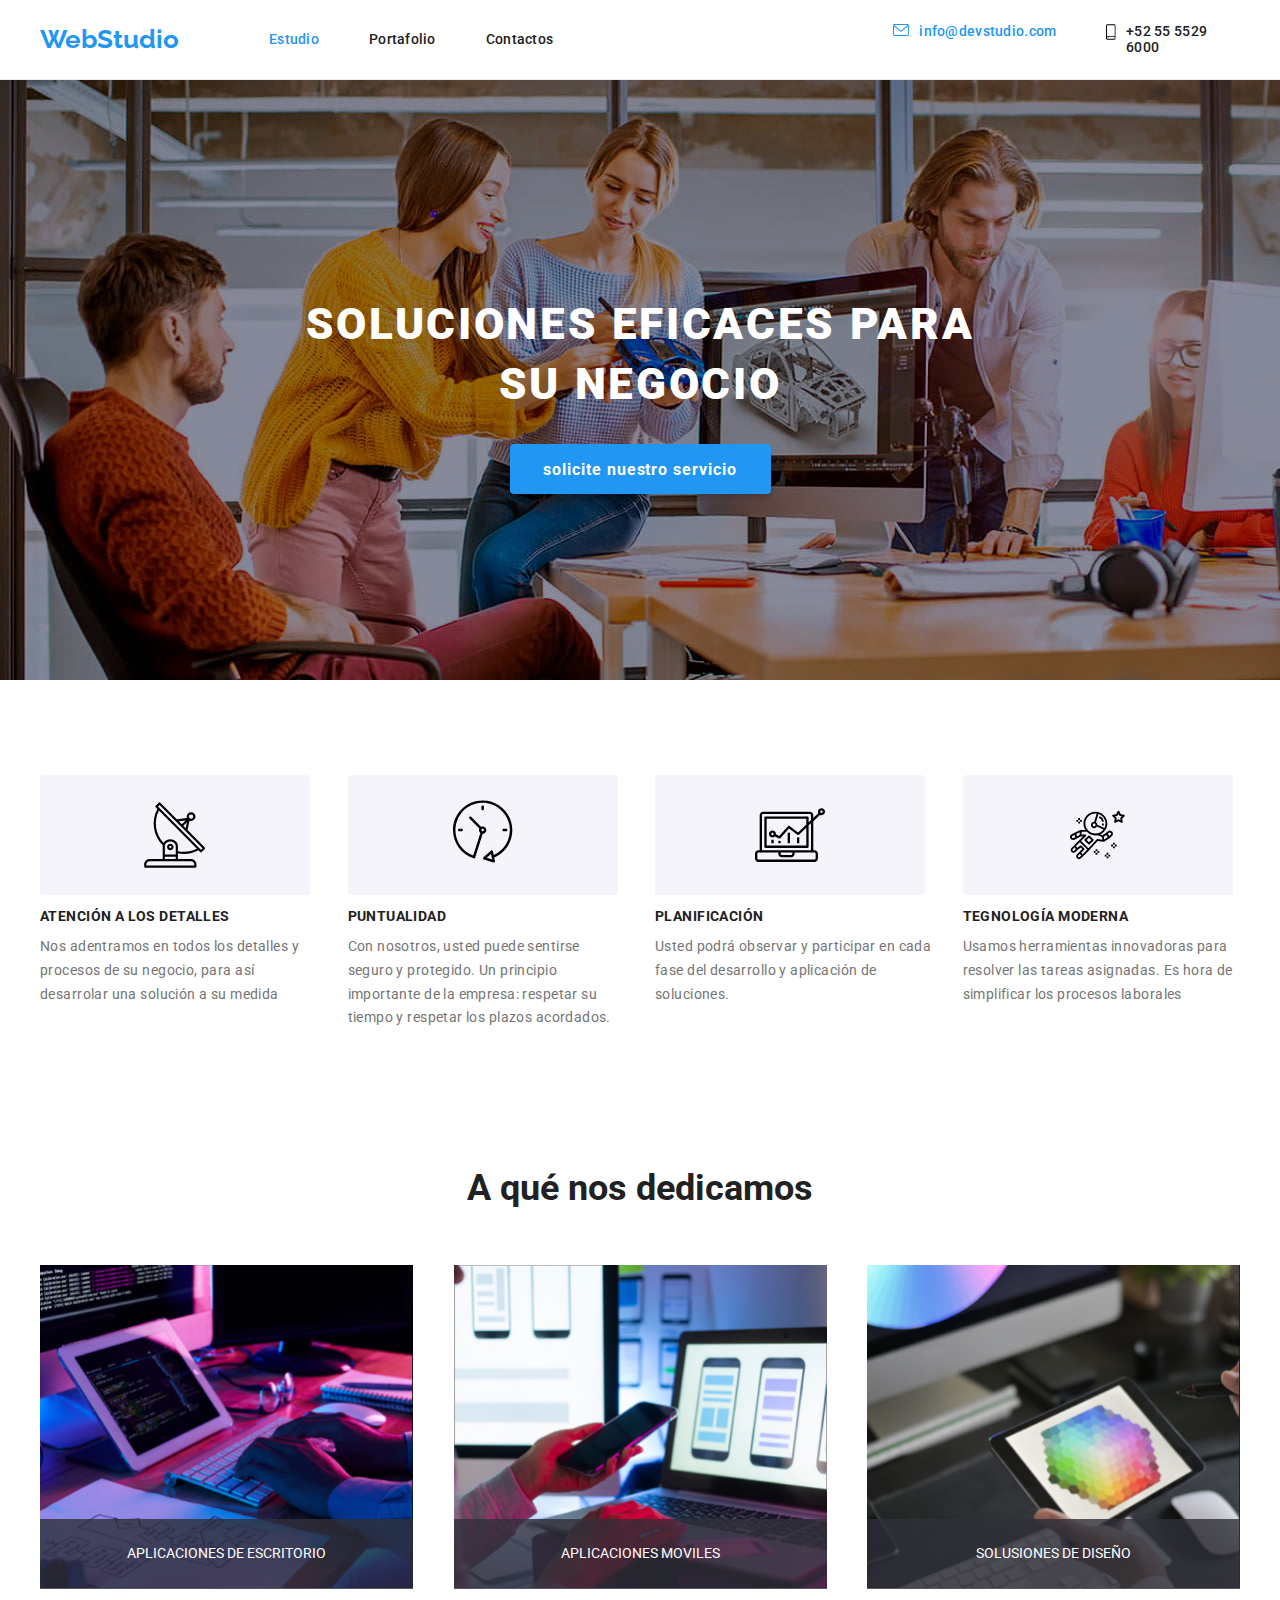
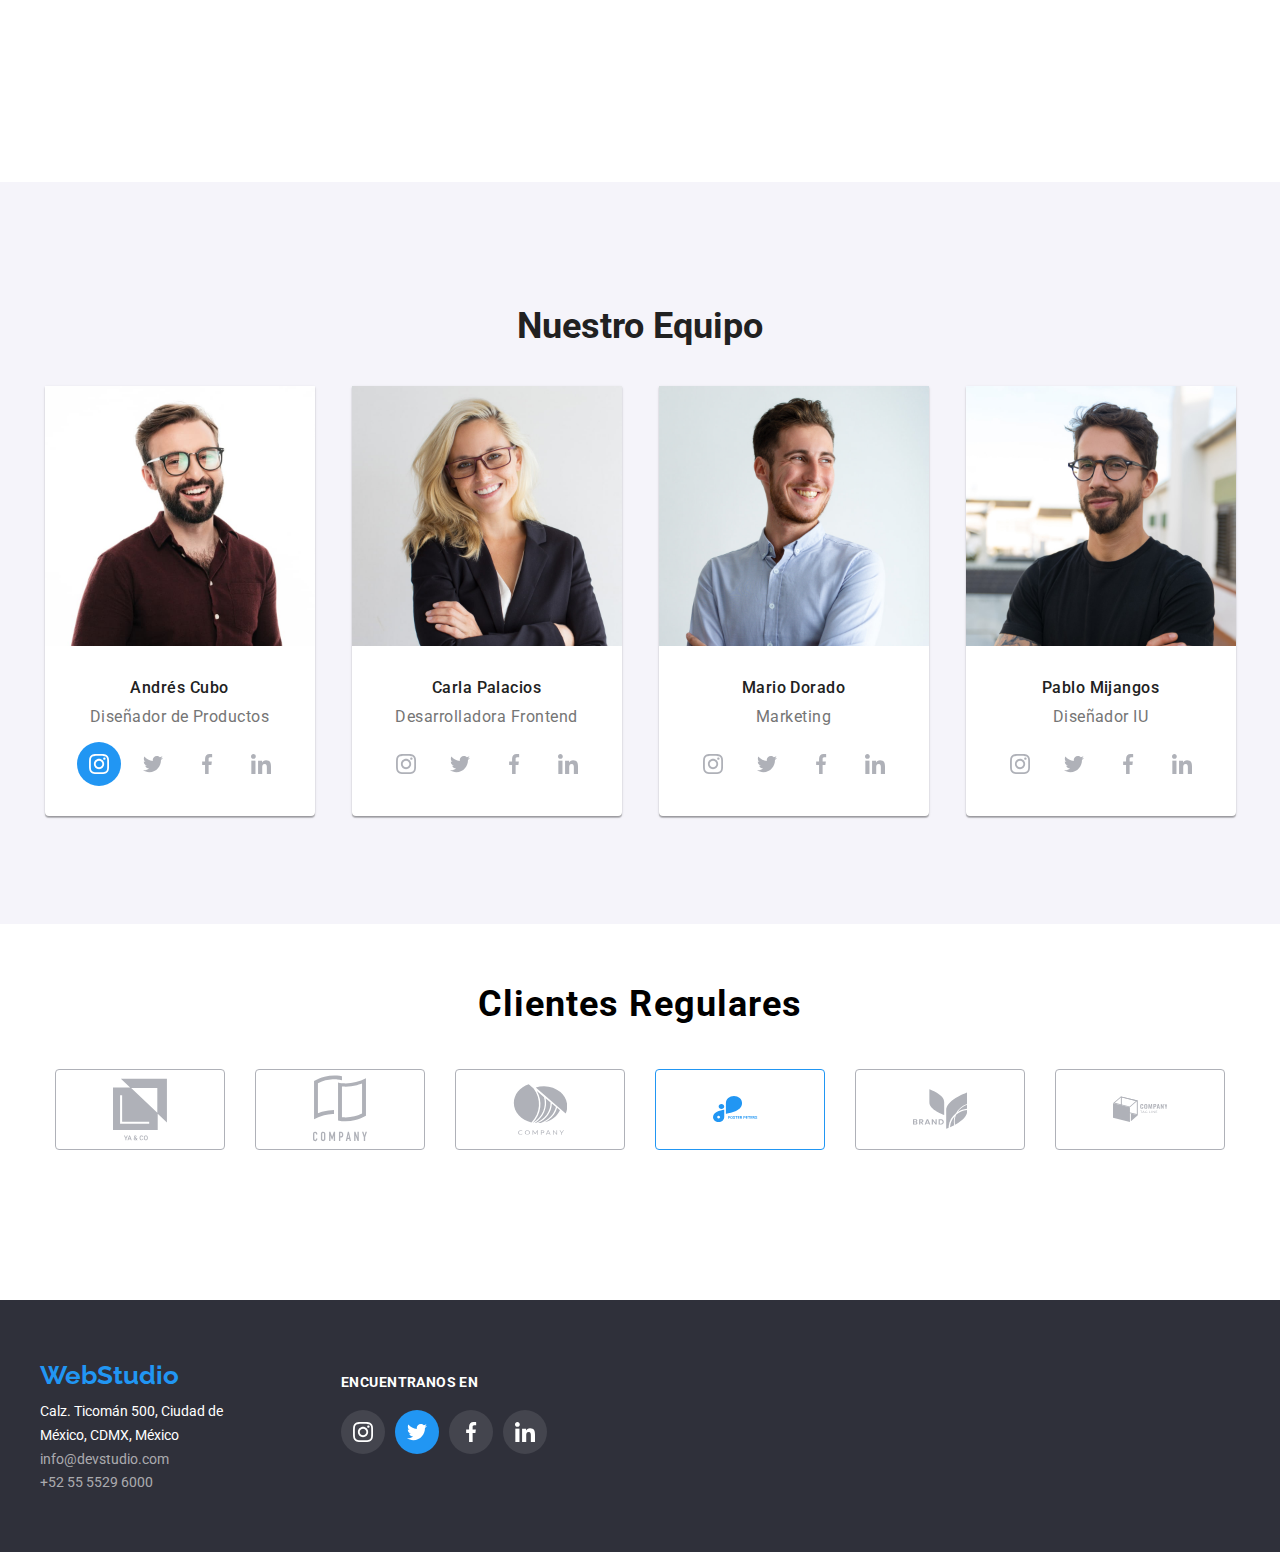
==== commit dc2995b6: "t4-onceagain-send" ====
--- a/index.html
+++ b/index.html
@@ -69,7 +69,7 @@
         <ul class="container-services">
           <li class="container-service-item">
             <div class="service-icons">
-              <svg class="icon-service" width="65.32" height="70">
+              <svg class="icon-service" width="65.32">
                 <use href="./images/icons.svg#icon-antena1"></use>
               </svg>
             </div>
@@ -81,7 +81,7 @@
           </li>
           <li class="container-service-item">
             <div class="service-icons">
-              <svg class="icon-service" width="66.96" height="70">
+              <svg class="icon-service" width="66.96">
                 <use href="./images/icons.svg#icon-reloj1"></use>
               </svg>
             </div>
@@ -94,7 +94,7 @@
           </li>
           <li class="container-service-item">
             <div class="service-icons">
-              <svg class="icon-service" width="70" height="53.69">
+              <svg class="icon-service" width="70">
                 <use href="./images/icons.svg#icon-diagrama1"></use>
               </svg>
             </div>
@@ -106,7 +106,7 @@
           </li>
           <li class="container-service-item">
             <div class="service-icons">
-              <svg class="icon-service" width="54.83" height="60.66">
+              <svg class="icon-service" width="54.83">
                 <use href="./images/icons.svg#icon-astronauta1"></use>
               </svg>
             </div>
@@ -169,58 +169,62 @@
                 <h3 class="member">Andrés Cubo</h3>
                 <p class="profession">Diseñador de Productos</p>
                 <ul class="team-icons">
-                  <a
-                    href="https://www.instagram.com/?hl=en"
-                    target="_blank"
-                    rel="noreferrer noopener"
-                  >
-                    <li class="icon-team current-fondo">
-                      <svg class="icon-t current-fill-2" width="20" heght="20">
+                  <li>
+                    <a
+                      class="icon-team current-fondo"
+                      href="https://www.instagram.com/?hl=en"
+                      target="_blank"
+                      rel="noreferrer noopener"
+                    >
+                      <svg class="icon-t current-fill-2" width="20">
                         <use
                           href="./images/icons.svg#icon-social-instagram"
                         ></use>
                       </svg>
-                    </li>
-                  </a>
-                  <a
-                    href="https://twitter.com/"
-                    target="_blank"
-                    rel="noreferrer noopener"
-                  >
-                    <li class="icon-team">
-                      <svg class="icon-t" width="20" heght="20">
+                    </a>
+                  </li>
+                  <li>
+                    <a
+                      class="icon-team"
+                      href="https://twitter.com/"
+                      target="_blank"
+                      rel="noreferrer noopener"
+                    >
+                      <svg class="icon-t" width="20">
                         <use
                           href="./images/icons.svg#icon-social-twitter"
                         ></use>
                       </svg>
-                    </li>
-                  </a>
-                  <a
-                    href="https://es-la.facebook.com/"
-                    target="_blank"
-                    rel="noreferrer noopener"
-                  >
-                    <li class="icon-team">
-                      <svg class="icon-t" width="20" heght="20">
+                    </a>
+                  </li>
+                  <li>
+                    <a
+                      class="icon-team"
+                      href="https://es-la.facebook.com/"
+                      target="_blank"
+                      rel="noreferrer noopener"
+                    >
+                      <svg class="icon-t" width="20">
                         <use
                           href="./images/icons.svg#icon-social-facebook"
                         ></use>
                       </svg>
-                    </li>
-                  </a>
-                  <a
-                    href="https://www.linkedin.com/"
-                    target="_blank"
-                    rel="noreferrer noopener"
-                  >
-                    <li class="icon-team">
-                      <svg class="icon-t" width="20" heght="20">
+                    </a>
+                  </li>
+                  <li>
+                    <a
+                      class="icon-team"
+                      href="https://www.linkedin.com/"
+                      target="_blank"
+                      rel="noreferrer noopener"
+                    >
+                      <svg class="icon-t" width="20">
                         <use
                           href="./images/icons.svg#icon-social-linkedin"
                         ></use>
                       </svg>
-                    </li>
-                  </a>
+                    </a>
+                  </li>
                 </ul>
               </div>
             </li>
@@ -235,58 +239,62 @@
                 <h3 class="member">Carla Palacios</h3>
                 <p class="profession">Desarrolladora Frontend</p>
                 <ul class="team-icons">
-                  <a
-                    href="https://www.instagram.com/?hl=en"
-                    target="_blank"
-                    rel="noreferrer noopener"
-                  >
-                    <li class="icon-team">
-                      <svg class="icon-t" width="20" heght="20">
+                  <li>
+                    <a
+                      class="icon-team"
+                      href="https://www.instagram.com/?hl=en"
+                      target="_blank"
+                      rel="noreferrer noopener"
+                    >
+                      <svg class="icon-t" width="20">
                         <use
                           href="./images/icons.svg#icon-social-instagram"
                         ></use>
                       </svg>
-                    </li>
-                  </a>
-                  <a
-                    href="https://twitter.com/"
-                    target="_blank"
-                    rel="noreferrer noopener"
-                  >
-                    <li class="icon-team">
-                      <svg class="icon-t" width="20" heght="20">
+                    </a>
+                  </li>
+                  <li>
+                    <a
+                      class="icon-team"
+                      href="https://twitter.com/"
+                      target="_blank"
+                      rel="noreferrer noopener"
+                    >
+                      <svg class="icon-t" width="20">
                         <use
                           href="./images/icons.svg#icon-social-twitter"
                         ></use>
                       </svg>
-                    </li>
-                  </a>
-                  <a
-                    href="https://es-la.facebook.com/"
-                    target="_blank"
-                    rel="noreferrer noopener"
-                  >
-                    <li class="icon-team">
-                      <svg class="icon-t" width="20" heght="20">
+                    </a>
+                  </li>
+                  <li>
+                    <a
+                      class="icon-team"
+                      href="https://es-la.facebook.com/"
+                      target="_blank"
+                      rel="noreferrer noopener"
+                    >
+                      <svg class="icon-t" width="20">
                         <use
                           href="./images/icons.svg#icon-social-facebook"
                         ></use>
                       </svg>
-                    </li>
-                  </a>
-                  <a
-                    href="https://www.linkedin.com/"
-                    target="_blank"
-                    rel="noreferrer noopener"
-                  >
-                    <li class="icon-team">
-                      <svg class="icon-t" width="20" heght="20">
+                    </a>
+                  </li>
+                  <li>
+                    <a
+                      class="icon-team"
+                      href="https://www.linkedin.com/"
+                      target="_blank"
+                      rel="noreferrer noopener"
+                    >
+                      <svg class="icon-t" width="20">
                         <use
                           href="./images/icons.svg#icon-social-linkedin"
                         ></use>
                       </svg>
-                    </li>
-                  </a>
+                    </a>
+                  </li>
                 </ul>
               </div>
             </li>
@@ -301,58 +309,62 @@
                 <h3 class="member">Mario Dorado</h3>
                 <p class="profession">Marketing</p>
                 <ul class="team-icons">
-                  <a
-                    href="https://www.instagram.com/?hl=en"
-                    target="_blank"
-                    rel="noreferrer noopener"
-                  >
-                    <li class="icon-team">
-                      <svg class="icon-t" width="20" heght="20">
+                  <li>
+                    <a
+                      class="icon-team"
+                      href="https://www.instagram.com/?hl=en"
+                      target="_blank"
+                      rel="noreferrer noopener"
+                    >
+                      <svg class="icon-t" width="20">
                         <use
                           href="./images/icons.svg#icon-social-instagram"
                         ></use>
                       </svg>
-                    </li>
-                  </a>
-                  <a
-                    href="https://twitter.com/"
-                    target="_blank"
-                    rel="noreferrer noopener"
-                  >
-                    <li class="icon-team">
-                      <svg class="icon-t" width="20" heght="20">
+                    </a>
+                  </li>
+                  <li>
+                    <a
+                      class="icon-team"
+                      href="https://twitter.com/"
+                      target="_blank"
+                      rel="noreferrer noopener"
+                    >
+                      <svg class="icon-t" width="20">
                         <use
                           href="./images/icons.svg#icon-social-twitter"
                         ></use>
                       </svg>
-                    </li>
-                  </a>
-                  <a
-                    href="https://es-la.facebook.com/"
-                    target="_blank"
-                    rel="noreferrer noopener"
-                  >
-                    <li class="icon-team">
-                      <svg class="icon-t" width="20" heght="20">
+                    </a>
+                  </li>
+                  <li>
+                    <a
+                      class="icon-team"
+                      href="https://es-la.facebook.com/"
+                      target="_blank"
+                      rel="noreferrer noopener"
+                    >
+                      <svg class="icon-t" width="20">
                         <use
                           href="./images/icons.svg#icon-social-facebook"
                         ></use>
                       </svg>
-                    </li>
-                  </a>
-                  <a
-                    href="https://www.linkedin.com/"
-                    target="_blank"
-                    rel="noreferrer noopener"
-                  >
-                    <li class="icon-team">
-                      <svg class="icon-t" width="20" heght="20">
+                    </a>
+                  </li>
+                  <li>
+                    <a
+                      class="icon-team"
+                      href="https://www.linkedin.com/"
+                      target="_blank"
+                      rel="noreferrer noopener"
+                    >
+                      <svg class="icon-t" width="20">
                         <use
                           href="./images/icons.svg#icon-social-linkedin"
                         ></use>
                       </svg>
-                    </li>
-                  </a>
+                    </a>
+                  </li>
                 </ul>
               </div>
             </li>
@@ -367,58 +379,62 @@
                 <h3 class="member">Pablo Mijangos</h3>
                 <p class="profession">Diseñador IU</p>
                 <ul class="team-icons">
-                  <a
-                    href="https://www.instagram.com/?hl=en"
-                    target="_blank"
-                    rel="noreferrer noopener"
-                  >
-                    <li class="icon-team">
-                      <svg class="icon-t" width="20" heght="20">
+                  <li>
+                    <a
+                      class="icon-team"
+                      href="https://www.instagram.com/?hl=en"
+                      target="_blank"
+                      rel="noreferrer noopener"
+                    >
+                      <svg class="icon-t" width="20">
                         <use
                           href="./images/icons.svg#icon-social-instagram"
                         ></use>
                       </svg>
-                    </li>
-                  </a>
-                  <a
-                    href="https://twitter.com/"
-                    target="_blank"
-                    rel="noreferrer noopener"
-                  >
-                    <li class="icon-team">
-                      <svg class="icon-t" width="20" heght="20">
+                    </a>
+                  </li>
+                  <li>
+                    <a
+                      class="icon-team"
+                      href="https://twitter.com/"
+                      target="_blank"
+                      rel="noreferrer noopener"
+                    >
+                      <svg class="icon-t" width="20">
                         <use
                           href="./images/icons.svg#icon-social-twitter"
                         ></use>
                       </svg>
-                    </li>
-                  </a>
-                  <a
-                    href="https://es-la.facebook.com/"
-                    target="_blank"
-                    rel="noreferrer noopener"
-                  >
-                    <li class="icon-team">
-                      <svg class="icon-t" width="20" heght="20">
+                    </a>
+                  </li>
+                  <li>
+                    <a
+                      class="icon-team"
+                      href="https://es-la.facebook.com/"
+                      target="_blank"
+                      rel="noreferrer noopener"
+                    >
+                      <svg class="icon-t" width="20">
                         <use
                           href="./images/icons.svg#icon-social-facebook"
                         ></use>
                       </svg>
-                    </li>
-                  </a>
-                  <a
-                    href="https://www.linkedin.com/"
-                    target="_blank"
-                    rel="noreferrer noopener"
-                  >
-                    <li class="icon-team">
-                      <svg class="icon-t" width="20" heght="20">
+                    </a>
+                  </li>
+                  <li>
+                    <a
+                      class="icon-team"
+                      href="https://www.linkedin.com/"
+                      target="_blank"
+                      rel="noreferrer noopener"
+                    >
+                      <svg class="icon-t" width="20">
                         <use
                           href="./images/icons.svg#icon-social-linkedin"
                         ></use>
                       </svg>
-                    </li>
-                  </a>
+                    </a>
+                  </li>
                 </ul>
               </div>
             </li>
@@ -431,36 +447,32 @@
         <h2>Clientes Regulares</h2>
         <ul class="costumer-icons">
           <li class="costum-icon-contain">
-            <svg class="icon-costumer" width="54.83" height="60.66">
+            <svg class="icon-costumer" width="54.83">
               <use href="./images/icons.svg#icon-grupo1"></use>
             </svg>
           </li>
           <li class="costum-icon-contain">
-            <svg class="icon-costumer" width="54.83" height="60.66">
+            <svg class="icon-costumer" width="54.83">
               <use href="./images/icons.svg#icon-grupo2"></use>
             </svg>
           </li>
           <li class="costum-icon-contain">
-            <svg class="icon-costumer" width="54.83" height="60.66">
+            <svg class="icon-costumer" width="54.83">
               <use href="./images/icons.svg#icon-grupo3"></use>
             </svg>
           </li>
           <li class="costum-icon-contain current-borde">
-            <svg
-              class="icon-costumer current-fill"
-              width="54.83"
-              height="60.66"
-            >
+            <svg class="icon-costumer current-fill" width="54.83">
               <use href="./images/icons.svg#icon-grupo4"></use>
             </svg>
           </li>
           <li class="costum-icon-contain">
-            <svg class="icon-costumer" width="54.83" height="60.66">
+            <svg class="icon-costumer" width="54.83">
               <use href="./images/icons.svg#icon-grupo5"></use>
             </svg>
           </li>
           <li class="costum-icon-contain">
-            <svg class="icon-costumer" width="54.83" height="60.66">
+            <svg class="icon-costumer" width="54.83">
               <use href="./images/icons.svg#icon-grupo6"></use>
             </svg>
           </li>
@@ -501,50 +513,54 @@
         <div class="f-icons">
           <p>encuentranos en</p>
           <ul class="footer-icons">
-            <a
-              href="https://www.instagram.com/?hl=en"
-              target="_blank"
-              rel="noreferrer noopener"
-            >
-              <li class="icon-footer">
-                <svg class="icon-f" width="20" heght="20">
+            <li>
+              <a
+                class="icon-footer"
+                href="https://www.instagram.com/?hl=en"
+                target="_blank"
+                rel="noreferrer noopener"
+              >
+                <svg class="icon-f" width="20">
                   <use href="./images/icons.svg#icon-social-instagram"></use>
                 </svg>
-              </li>
-            </a>
-            <a
-              href="https://twitter.com/"
-              target="_blank"
-              rel="noreferrer noopener"
-            >
-              <li class="icon-footer current-fondo">
-                <svg class="icon-f" width="20" heght="20">
+              </a>
+            </li>
+            <li>
+              <a
+                class="icon-footer current-fondo"
+                href="https://twitter.com/"
+                target="_blank"
+                rel="noreferrer noopener"
+              >
+                <svg class="icon-f" width="20">
                   <use href="./images/icons.svg#icon-social-twitter"></use>
                 </svg>
-              </li>
-            </a>
-            <a
-              href="https://es-la.facebook.com/"
-              target="_blank"
-              rel="noreferrer noopener"
-            >
-              <li class="icon-footer">
-                <svg class="icon-f" width="20" heght="20">
+              </a>
+            </li>
+            <li>
+              <a
+                class="icon-footer"
+                href="https://es-la.facebook.com/"
+                target="_blank"
+                rel="noreferrer noopener"
+              >
+                <svg class="icon-f" width="20">
                   <use href="./images/icons.svg#icon-social-facebook"></use>
                 </svg>
-              </li>
-            </a>
-            <a
-              href="https://www.linkedin.com/"
-              target="_blank"
-              rel="noreferrer noopener"
-            >
-              <li class="icon-footer">
-                <svg class="icon-f" width="20" heght="20">
+              </a>
+            </li>
+            <li>
+              <a
+                class="icon-footer"
+                href="https://www.linkedin.com/"
+                target="_blank"
+                rel="noreferrer noopener"
+              >
+                <svg class="icon-f" width="20">
                   <use href="./images/icons.svg#icon-social-linkedin"></use>
                 </svg>
-              </li>
-            </a>
+              </a>
+            </li>
           </ul>
         </div>
       </div>
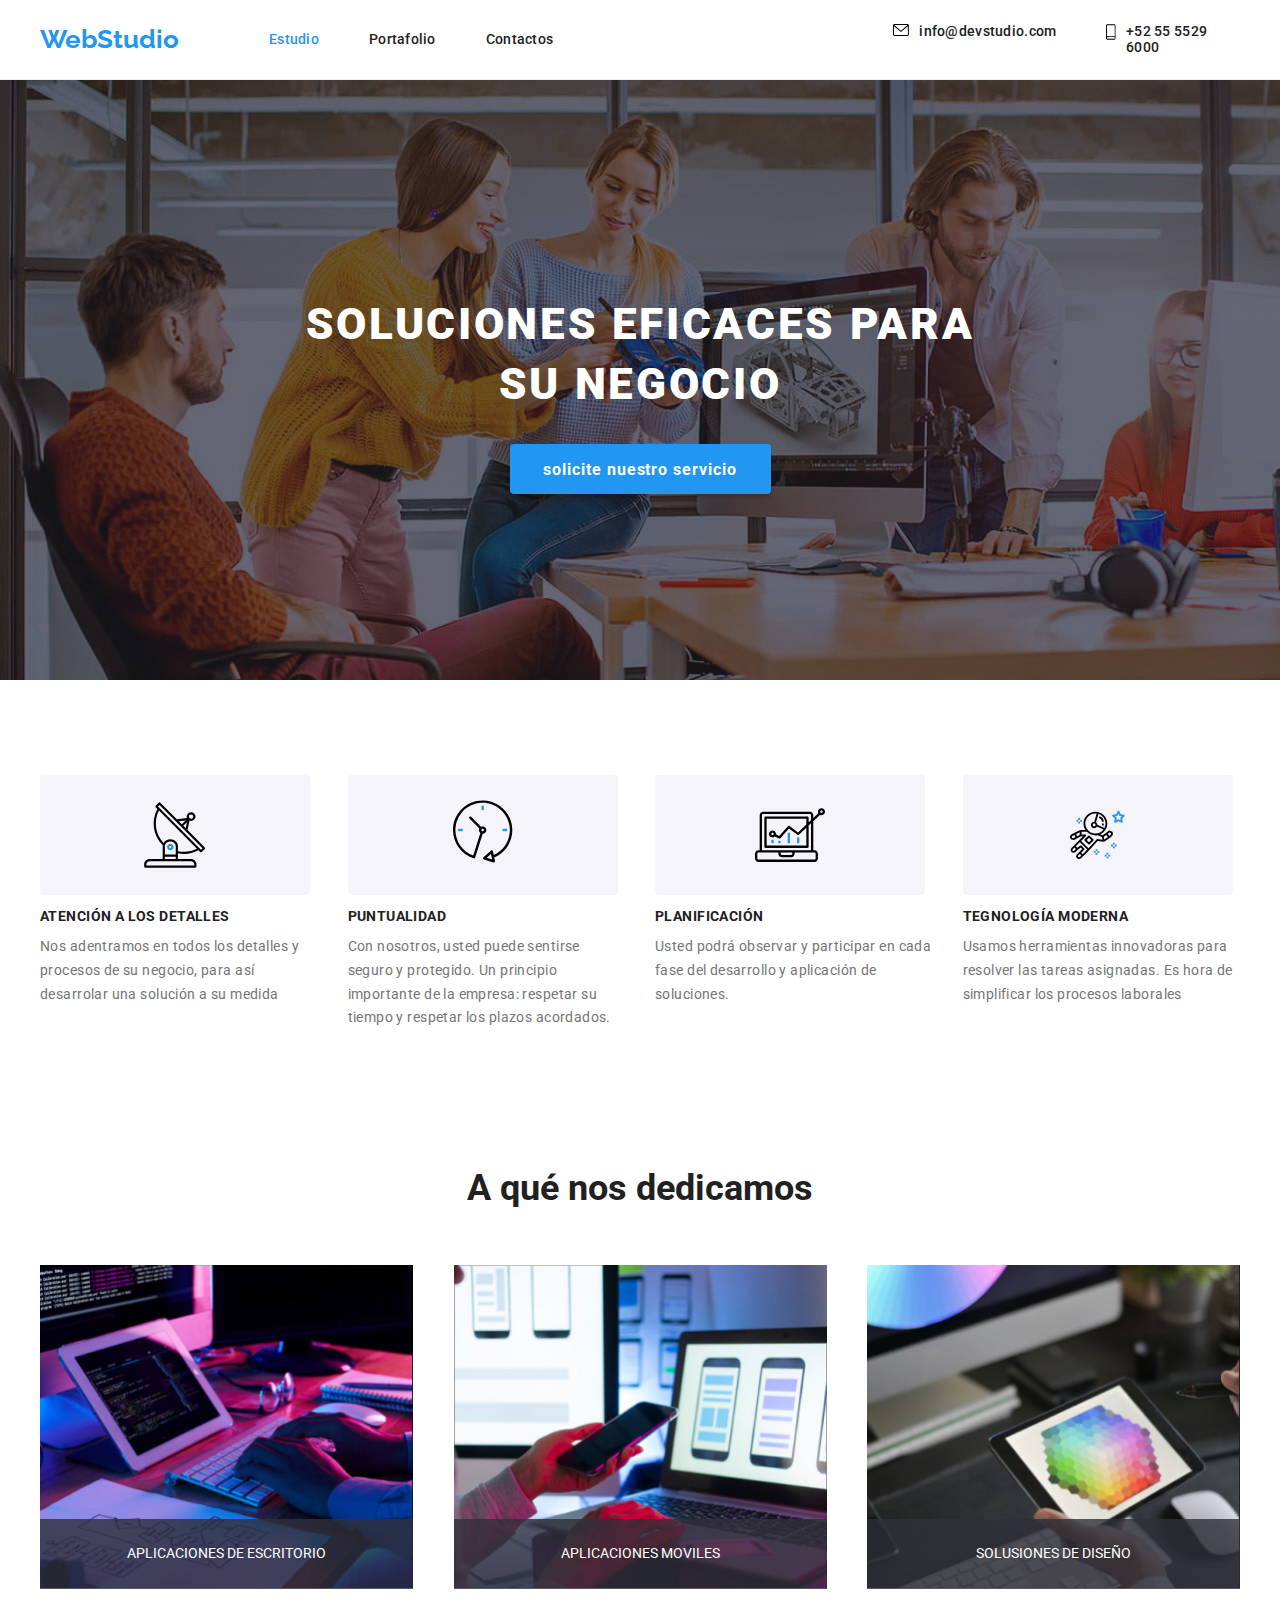
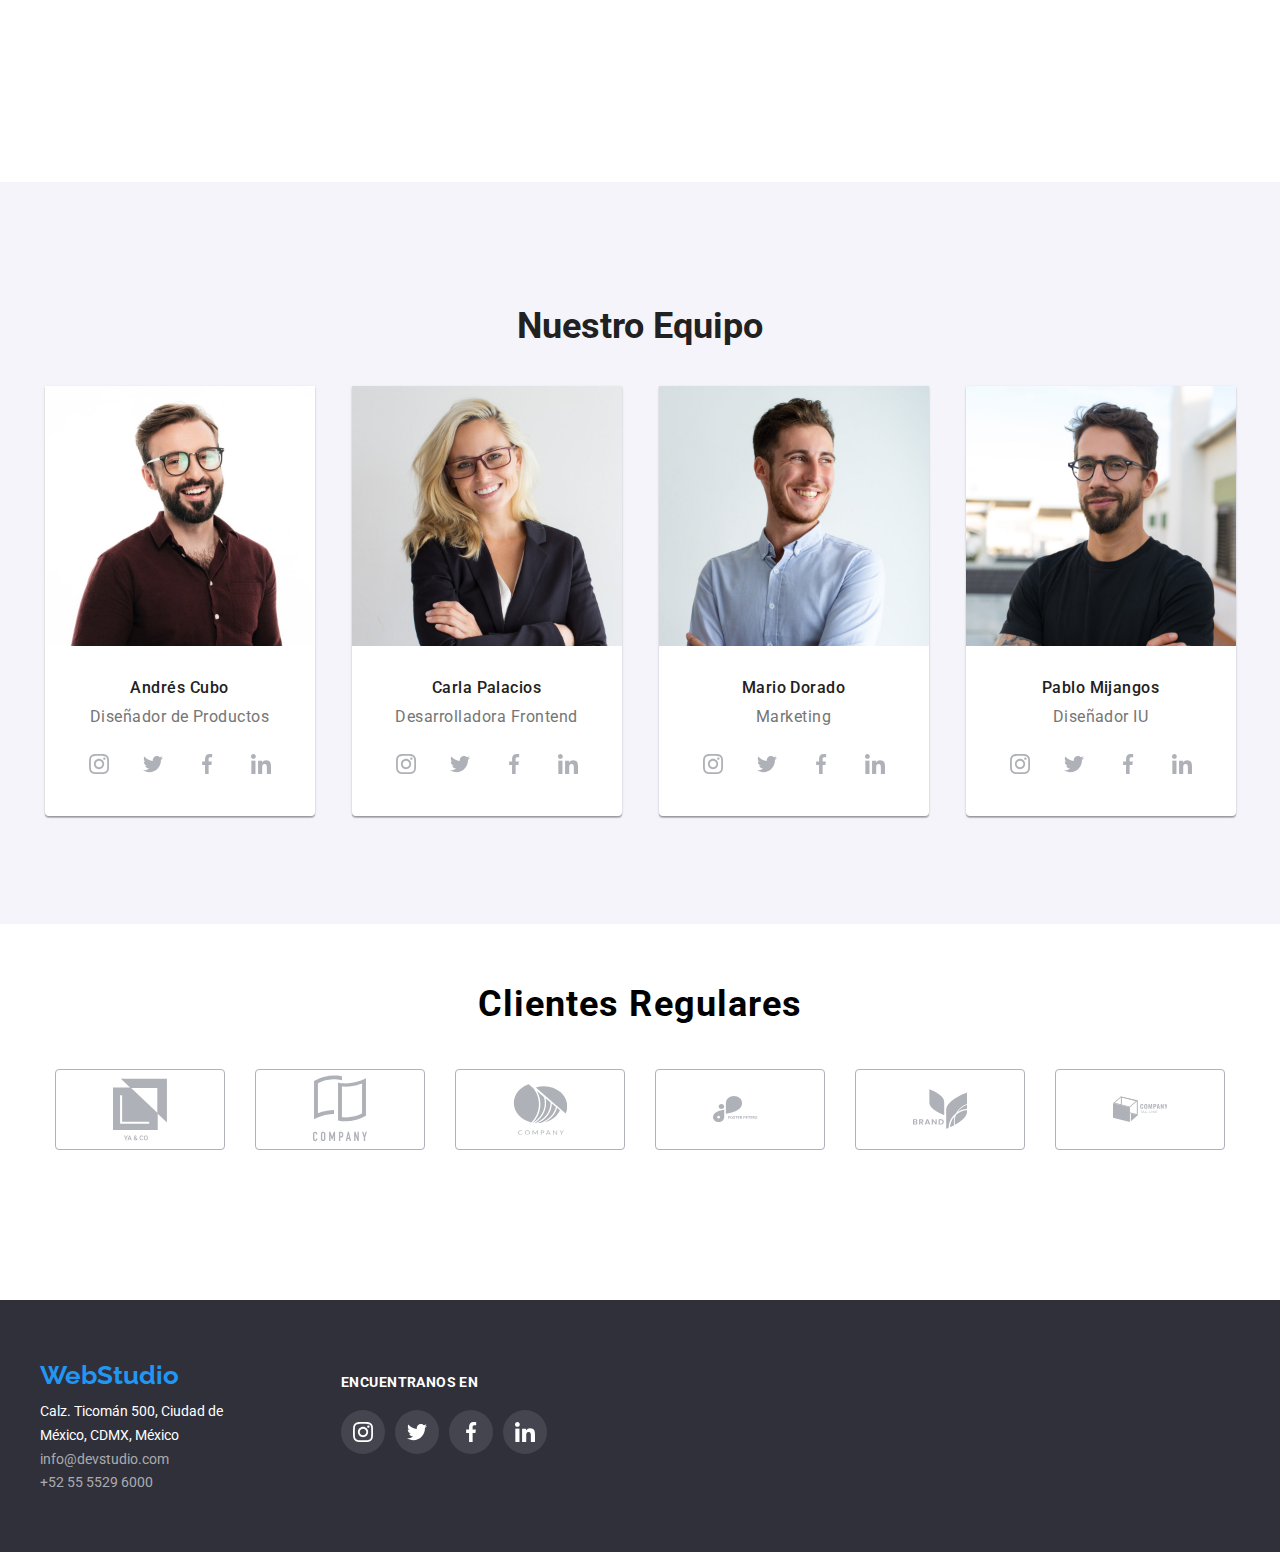
==== commit 7caf4019: "t4-correction" ====
--- a/index.html
+++ b/index.html
@@ -43,7 +43,7 @@
             </svg>
             <a href="tel:+525555296000">+52 55 5529 6000</a>
           </li>
-          <li class="email-info current current-fill">
+          <li class="email-info">
             <svg class="icon-n" width="16" height="12">
               <use href="./images/icons.svg#icon-n-mail"></use>
             </svg>
@@ -171,12 +171,12 @@
                 <ul class="team-icons">
                   <li>
                     <a
-                      class="icon-team current-fondo"
+                      class="icon-team"
                       href="https://www.instagram.com/?hl=en"
                       target="_blank"
                       rel="noreferrer noopener"
                     >
-                      <svg class="icon-t current-fill-2" width="20">
+                      <svg class="icon-t" width="20">
                         <use
                           href="./images/icons.svg#icon-social-instagram"
                         ></use>
@@ -461,8 +461,8 @@
               <use href="./images/icons.svg#icon-grupo3"></use>
             </svg>
           </li>
-          <li class="costum-icon-contain current-borde">
-            <svg class="icon-costumer current-fill" width="54.83">
+          <li class="costum-icon-contain">
+            <svg class="icon-costumer" width="54.83">
               <use href="./images/icons.svg#icon-grupo4"></use>
             </svg>
           </li>
@@ -527,7 +527,7 @@
             </li>
             <li>
               <a
-                class="icon-footer current-fondo"
+                class="icon-footer"
                 href="https://twitter.com/"
                 target="_blank"
                 rel="noreferrer noopener"
--- a/css/styles.css
+++ b/css/styles.css
@@ -73,6 +73,10 @@
   margin: 0;
 }
 
+.svg {
+  fill: currentColor;
+}
+
 .container {
   width: 1200px;
   margin: 0 auto;
@@ -154,8 +158,8 @@
   flex-direction: column;
   justify-content: center;
   align-items: center;
-  background-image: url('../images/Imagen.jpg');
-  fill: var(--h1-image-color);
+  background-image: linear-gradient(to bottom, #2f303a66, #2f303a66),
+    url('../images/Imagen.jpg');
 }
 
 .h1 {
@@ -441,17 +445,11 @@
   border-radius: 50%;
   width: 44px;
   height: 44px;
-}
-
-.icon-t {
   fill: var(--border-icons-color);
 }
 
 .icon-team:hover {
   background-color: var(--main-interaction-color);
-}
-
-.icon-t:hover {
   fill: var(--white-text-color);
 }
 
@@ -522,18 +520,11 @@
   border-radius: 50%;
   width: 44px;
   height: 44px;
-}
-
-.icon-f {
   fill: var(--white-text-color);
 }
 
 .icon-footer:hover {
   background-color: var(--main-interaction-color);
-}
-
-.icon-f:hover {
-  fill: var(--white-text-color);
 }
 
 /* costumers section icons */
@@ -592,19 +583,3 @@
 .current {
   color: var(--main-interaction-color);
 }
-
-.current-fondo {
-  background-color: var(--main-interaction-color);
-}
-
-.current-borde {
-  border: 1px solid var(--main-interaction-color);
-}
-
-.current-fill {
-  fill: var(--main-interaction-color);
-}
-
-.current-fill-2 {
-  fill: var(--white-text-color);
-}
